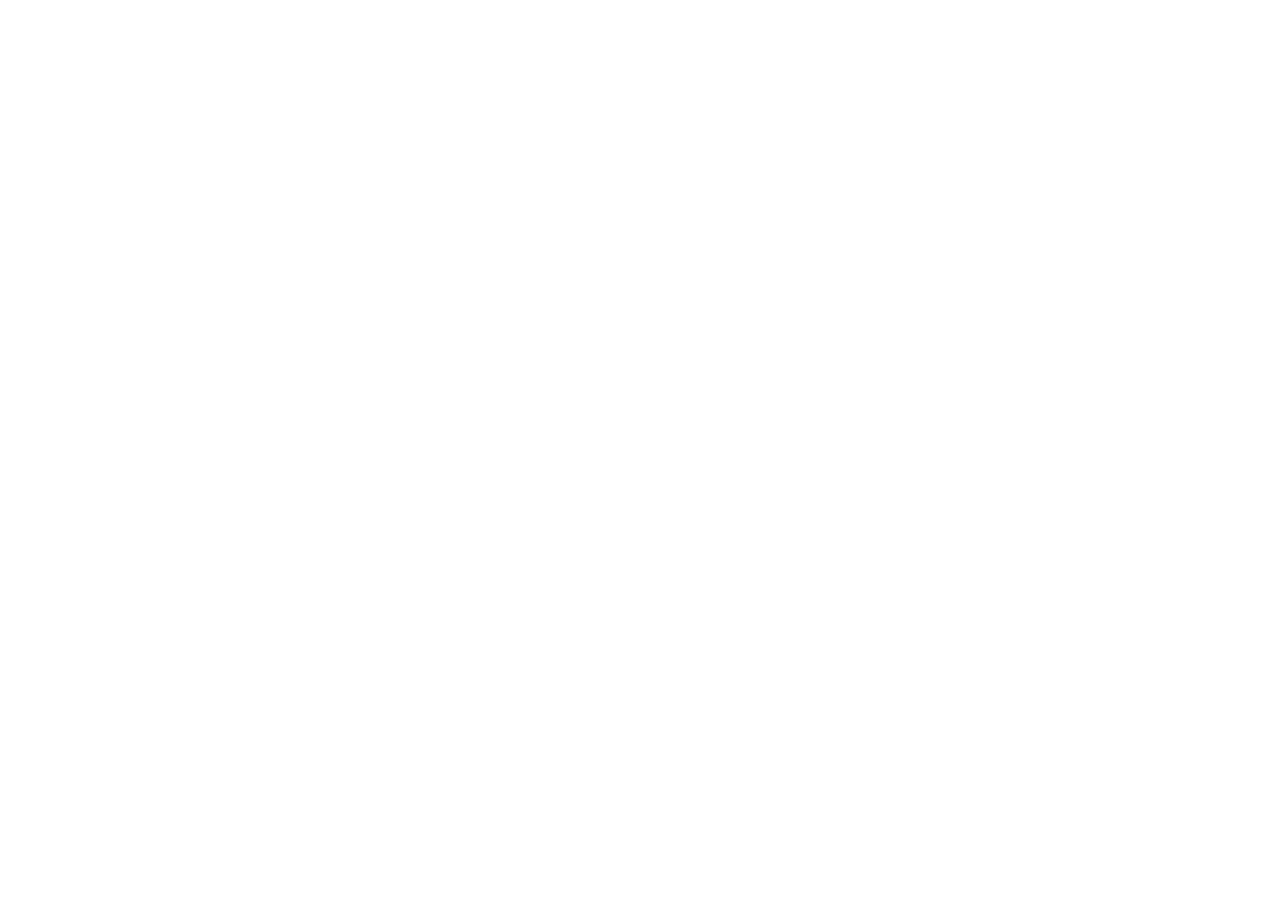
==== myfuture.html @ b5987995 "feat:Add my future page" ====
<!DOCTYPE html>
<html lang="en">
<head>
    <meta charset="UTF-8">
    <meta name="viewport" content="width=device-width, initial-scale=1.0">
    <title>Document</title>
</head>
<body>
    
</body>
</html>
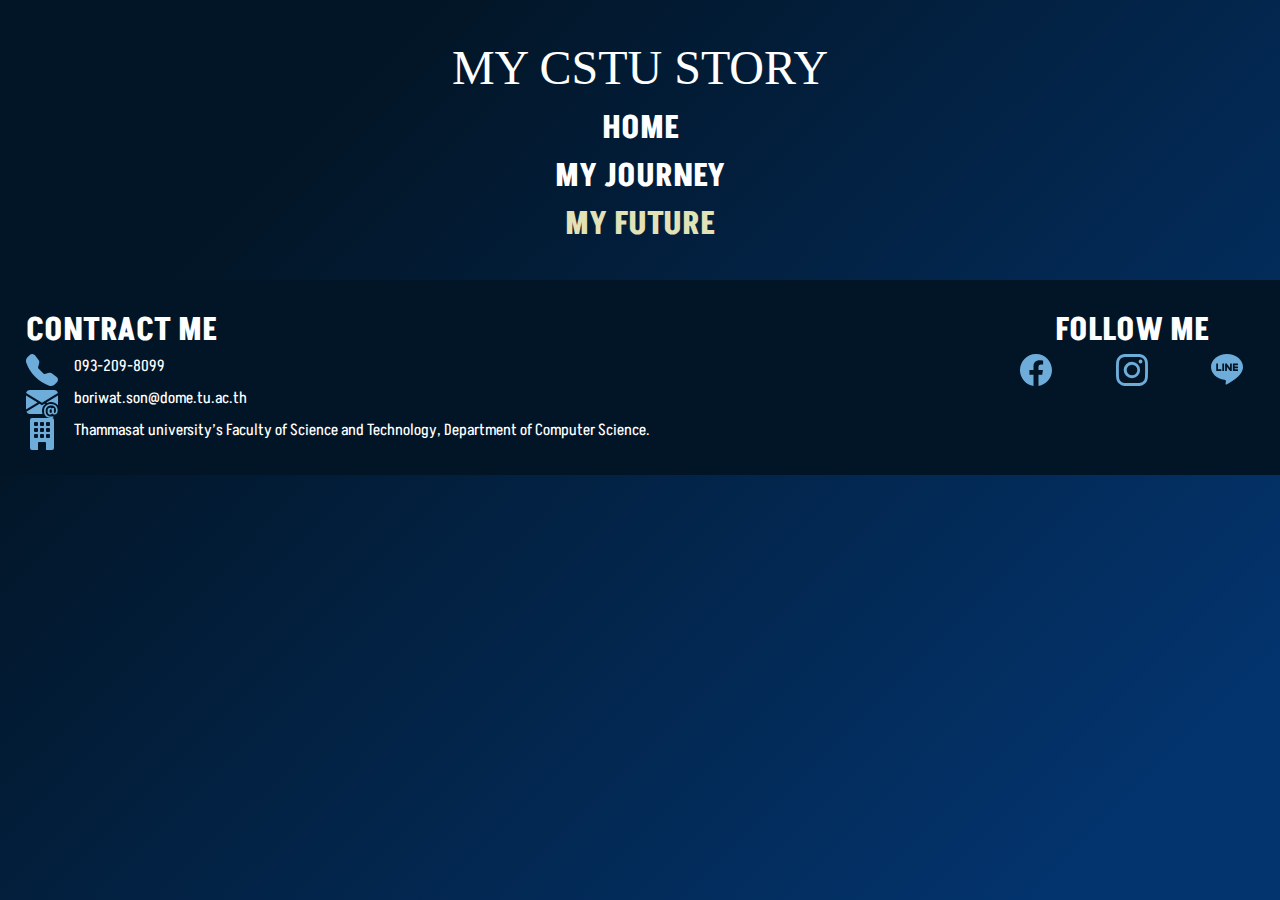
==== commit 7807723d: "feat:Add content in myfuture page." ====
--- a/myfuture.html
+++ b/myfuture.html
@@ -3,9 +3,36 @@
 <head>
     <meta charset="UTF-8">
     <meta name="viewport" content="width=device-width, initial-scale=1.0">
-    <title>Document</title>
+    <title>My Future</title>
+    <link rel="stylesheet" href="mystyle.css">
+    <link href="https://fonts.googleapis.com/css2?family=Akshar:wght@300..700&display=swap" rel="stylesheet">
+    <link href="https://fonts.googleapis.com/css2?family=Covered+By+Your+Grace&family=Lilita+One&family=Montserrat:ital,wght@0,100..900;1,100..900&family=Permanent+Marker&family=SUSE:wght@100..800&display=swap" rel="stylesheet">
 </head>
 <body>
-    
+    <header>
+        <ul class="header-text">
+            <li><a id="Logo" href="index.html" rel="noopener noreferrer">MY CSTU STORY</a></li>
+            <li><h2><a href="index.html" rel="noopener noreferrer">HOME</a></h2></li>
+            <li><h2><a href="myjourney.html" rel="noopener noreferrer">MY JOURNEY</a></h2></li>
+            <li><h2><a href="myfuture.html" rel="noopener noreferrer" style="color: var(--link-hover-color);">MY FUTURE</a></h2></li>
+        </ul>
+    </header>
+    <footer>
+        <ul class="footer-left">
+            <li><h2>CONTRACT ME</h2></li>
+            <li><img class="icon" src="resources/telephone-fill.svg"></img><p> 093-209-8099</p></li>
+            <li><img class="icon" src="resources/envelope-at-fill.svg"></img><p> boriwat.son@dome.tu.ac.th</p></li>
+            <li><img class="icon" src="resources/building-fill.svg"></img><a href="https://cs.sci.tu.ac.th" target="_blank" style="text-align: left;"><p> Thammasat university’s Faculty of Science and Technology, Department of Computer Science.</p></a></li>
+        </ul>
+        <aside class="footer-right">
+            <h2>FOLLOW ME</h2>
+            <ul>
+                <li><a href="https://www.facebook.com/meammi442" target="_blank" rel="noopener noreferrer"><img class="icon" src="resources/facebook.svg" alt="facebook"></img></a></li>
+                <li><a href="https://www.instagram.com/meammi_team/" target="_blank" rel="noopener noreferrer"><img class="icon" src="resources/instagram.svg" alt="instagram"></img></a></li>
+                <li><a href="" target="_blank" rel="noopener noreferrer"><img class="icon" src="resources/line.svg" alt="line"></img></a></li>
+            </ul> 
+            </div>
+        </aside>
+    </footer>
 </body>
 </html>--- a/mystyle.css
+++ b/mystyle.css
@@ -0,0 +1,335 @@
+*{
+    box-sizing: border-box;
+    margin: 0;
+    padding: 0;
+}
+:root {
+    --primary-color: #021526;
+    --secondary-color: #03346E;
+    --accent-color: #6EACDA;
+    --text-color: #FFFFFF;
+    --link-color: #FFFFFF;
+    --link-hover-color: #E2E2B6;
+    --gradient-bg: linear-gradient(315deg, var(--secondary-color)10%,var(--primary-color)80%);
+}
+html,body{
+    color: var(--text-color);
+    line-height: 1.5;
+    font-size: 1rem;
+    min-height: 100vh;
+    text-align: center;
+    background: var(--gradient-bg);
+    font-family: "Akshar", sans-serif;
+    display: flex;
+    flex-direction: column;
+}
+h1{
+    font-size: 4rem;
+}
+h2{
+    font-size: 3rem;
+}
+p{
+    font-size: 2rem;
+}
+li{
+    font-size: 2rem;
+}
+a{
+    color: var(--text-color);
+}
+a:link{
+    text-decoration: none;
+}
+a:hover{
+    color: var(--link-hover-color);
+}
+.icon{
+    width: 2em;
+    height: auto;
+}
+ul{
+    font-size: 2.5em;
+    list-style-type: none;
+}
+
+header{
+    display: flex;
+    align-items: center;
+    justify-content: center;
+    width: 100%;
+    min-height: 20%;
+    padding: 2em;
+}
+#Logo{
+    font-size: 3rem;
+    font-family: "Permanent Marker", cursive;
+    text-wrap: wrap;
+ }
+.header-container{
+    width: 100%;
+    height: 100%;
+}
+.header-text{
+    width: 100%;
+    columns: 4;
+    column-gap: 0;
+    text-align: center;
+}
+
+.main{
+    display: flex;
+    width: 100%;
+    min-height: 60%;
+    padding:0 4% 0 4%;
+    margin: 2% 0 2% 0;
+}
+.main-content{
+    text-align: left;
+}
+.main-content ul{
+    list-style-type: circle;
+}
+.video{
+    display: flex;
+    width: 100%;
+    height: 30%;
+}
+.left{
+    display: block;
+    justify-content: flex-start;
+    align-items: flex-start;
+    flex-direction: row;
+    max-width: 30%;
+}
+.left img {
+    max-width: 70%;
+    border-radius: 20%;
+}
+.left-text{
+    flex-wrap: wrap;
+    padding-top: 2%;
+    padding-left: 10%;
+    padding-right: 10%;
+    column-count: 2;
+}
+.left-text li{
+    display: flex;
+    align-items: center;
+    flex-wrap: nowrap;
+    gap: 0.5em;
+}
+
+footer{
+    min-height: 20% ;
+    width: 100%;
+    display: flex;
+    padding:2%;
+    background: var(--primary-color);    
+}
+.footer-left{
+    flex: 4;
+}
+.footer-left li{
+    display:flex;
+    gap: 1em;
+}
+.footer-right{
+    flex: 1;
+}
+.footer-right ul{
+    columns: 3;
+}
+
+.timeline-container{
+    min-height: 60%;
+    width: 60%;
+    margin: 0 auto;
+    flex: 1;
+    position: relative;
+    padding: 2% 0 2% 0%;
+}
+.timeline-container::after{
+    content: '';
+    position: absolute;
+    min-width: 0.5rem;
+    height: 90%;
+    background-color: white;
+    top: 5%;
+    bottom: 0;
+    left: 50%;
+}
+.container{
+    position: relative;
+    width: 50%;
+    text-align: left;
+}
+.container::after {
+    content: '';
+    position: absolute;
+    width: 1em;
+    height: 1em;
+    right: -2%;
+    bottom: 50%;
+    background-color: white;
+    border: 4px solid #FF9F55;
+    border-radius: 50%;
+    z-index: 1;
+}
+.left-timeline{
+    left: 0%;
+}
+.right-timeline{
+    left: 55%;
+}
+.right-timeline::after{
+    left: -11%;
+}
+@media all and (max-width: 1440px) {
+    .header-text{
+        display: flex;
+        justify-content: center;
+        flex-direction: column;
+    }
+    #Logo{
+        font-size: 3rem;
+    }
+    h1{
+        font-size: 3rem;
+    }
+    h2{
+        font-size: 2rem;
+    }
+    p{
+        font-size: 1rem;
+    }
+    li{
+        font-size: 1rem;
+    }
+    .left-text{
+        column-count: 1;
+    }
+}
+@media all and (max-width: 1024px) {
+
+    #Logo{
+        font-size: 3rem;
+    }
+    h1{
+        font-size: 3rem;
+    }
+    h2{
+        font-size: 2rem;
+    }
+    p{
+        font-size: 1rem;
+    }
+    li{
+        font-size: 1rem;
+    }
+    header{
+        padding: 0;
+    }
+    .header-text{
+        column-count: 1;
+    }
+    .left-text{
+        column-count: 1;
+    }
+    .icon{
+        width: 2em;
+        height: auto;
+    }
+
+}
+@media all and (max-width: 768px) {
+    .main{
+        display: flex;
+        flex-direction: column;
+        justify-content: center;
+        align-items: center;
+    }
+    .main-content{
+        display: flex;
+        flex-direction: column;
+        justify-content: center;
+        align-items: center;
+    }
+    .video{
+        display: flex;
+        width: 50%;
+        height: 30%;
+    }
+    #Logo{
+        font-size: 2rem;
+    }
+    h1{
+        font-size: 1rem;
+    }
+    h2{
+        font-size: 1rem;
+    }
+    p{
+        font-size: 0.5rem;
+    }
+    li{
+        font-size: 0.5rem;
+    }
+    header{
+        padding: 0;
+    }
+    .header-text{
+        column-count: 1;
+    }
+    .left-text{
+        column-count: 2;
+    }
+    .icon{
+        width: 1rem;
+        height: auto;
+    }
+    
+
+}
+@media all and (max-width: 480px) {
+    .main{
+        display: flex;
+        flex-direction: column;
+        justify-content: center;
+        align-items: center;
+        padding: 0 8% 0 8%;
+    }
+    .video{
+        display: flex;
+        width: 50%;
+        height: 30%;
+    }
+    #Logo{
+        font-size: 1rem;
+    }
+    h1{
+        font-size: 1rem;
+    }
+    h2{
+        font-size: 1rem;
+    }
+    p{
+        font-size: 0.5rem;
+    }
+    li{
+        font-size: 0.5rem;
+    }
+    header{
+        padding: 0;
+    }
+    .header-text{
+        column-count: 1;
+    }
+    .left-text{
+        column-count: 2;
+    }
+    .icon{
+        width: 1rem;
+        height: auto;
+    }
+}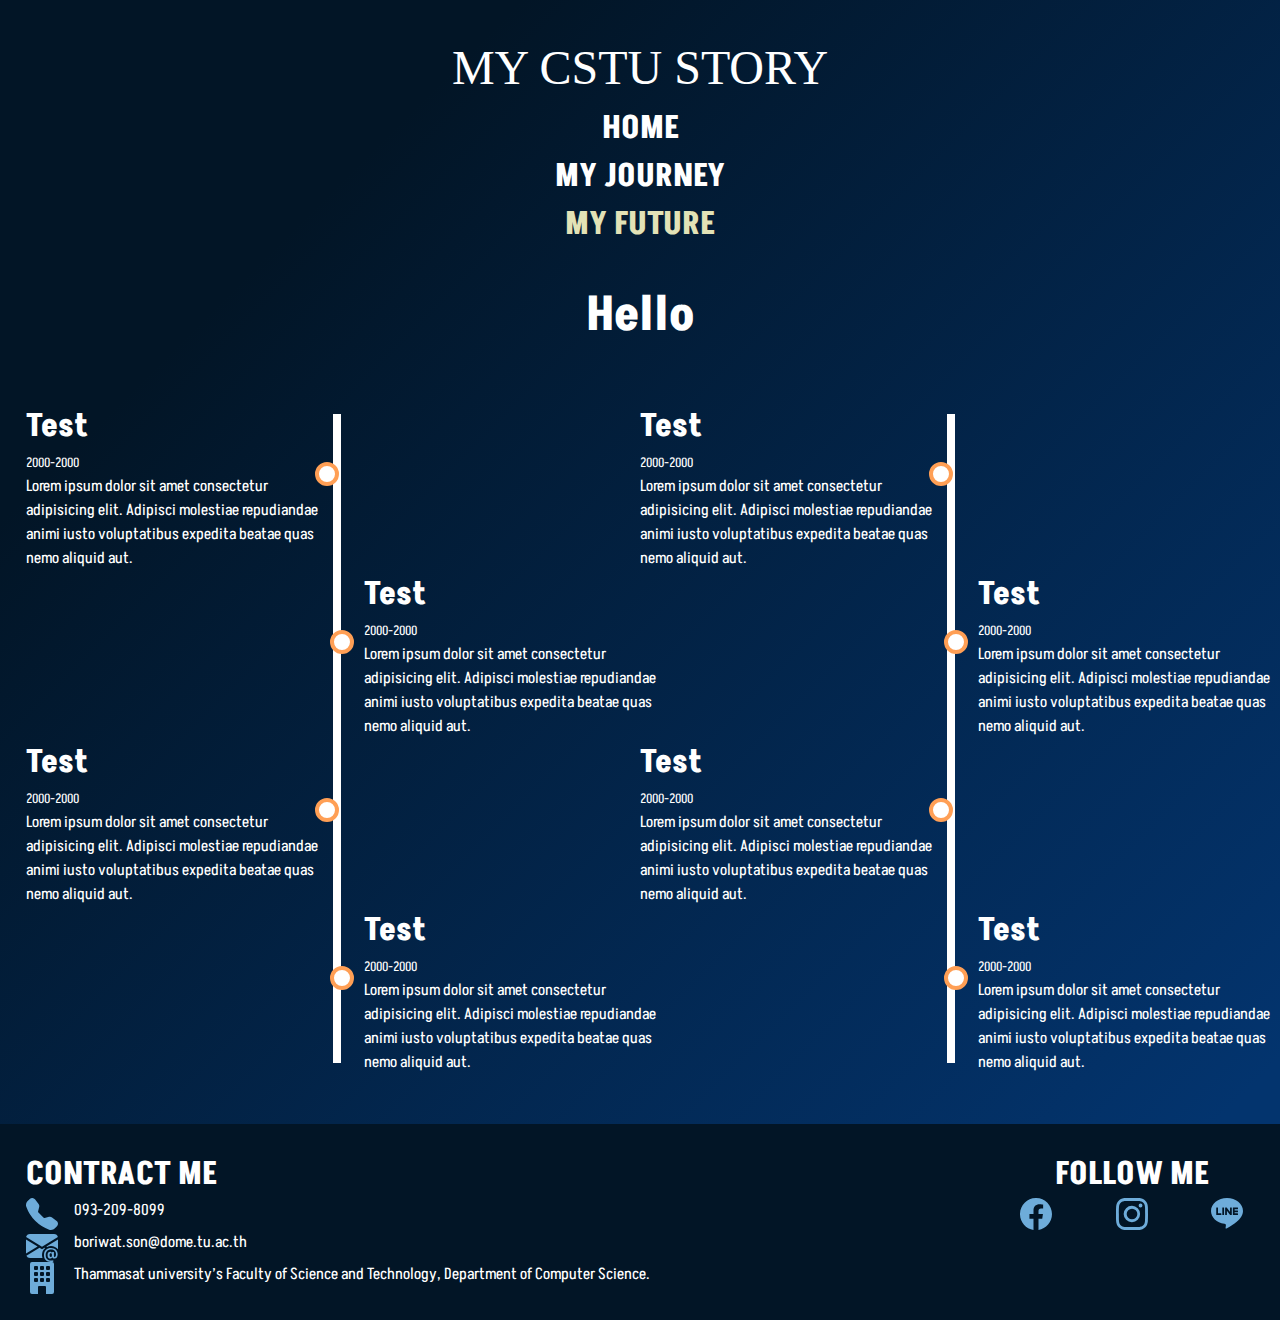
==== commit 54a73046: "feat:Add protoype design in my future page" ====
--- a/myfuture.html
+++ b/myfuture.html
@@ -17,6 +17,55 @@
             <li><h2><a href="myfuture.html" rel="noopener noreferrer" style="color: var(--link-hover-color);">MY FUTURE</a></h2></li>
         </ul>
     </header>
+    <div class="main-myfuture">
+        <h1>Hello</h1>
+    </div>
+    <div class="double-timeline">
+        <div class="timeline-container">
+            <div class="container left-timeline">
+                <h2>Test</h2>
+                <small>2000-2000</small>
+                <p>Lorem ipsum dolor sit amet consectetur adipisicing elit. Adipisci molestiae repudiandae animi iusto voluptatibus expedita beatae quas nemo aliquid aut.</p>
+            </div>
+            <div class="container right-timeline">
+                <h2>Test</h2>
+                <small>2000-2000</small>
+                <p>Lorem ipsum dolor sit amet consectetur adipisicing elit. Adipisci molestiae repudiandae animi iusto voluptatibus expedita beatae quas nemo aliquid aut.</p>
+            </div>
+            <div class="container left-timeline">
+                <h2>Test</h2>
+                <small>2000-2000</small>
+                <p>Lorem ipsum dolor sit amet consectetur adipisicing elit. Adipisci molestiae repudiandae animi iusto voluptatibus expedita beatae quas nemo aliquid aut.</p>
+            </div>
+            <div class="container right-timeline">
+                <h2>Test</h2>
+                <small>2000-2000</small>
+                <p>Lorem ipsum dolor sit amet consectetur adipisicing elit. Adipisci molestiae repudiandae animi iusto voluptatibus expedita beatae quas nemo aliquid aut.</p>
+            </div>
+        </div>
+        <div class="timeline-container">
+            <div class="container left-timeline">
+                <h2>Test</h2>
+                <small>2000-2000</small>
+                <p>Lorem ipsum dolor sit amet consectetur adipisicing elit. Adipisci molestiae repudiandae animi iusto voluptatibus expedita beatae quas nemo aliquid aut.</p>
+            </div>
+            <div class="container right-timeline">
+                <h2>Test</h2>
+                <small>2000-2000</small>
+                <p>Lorem ipsum dolor sit amet consectetur adipisicing elit. Adipisci molestiae repudiandae animi iusto voluptatibus expedita beatae quas nemo aliquid aut.</p>
+            </div>
+            <div class="container left-timeline">
+                <h2>Test</h2>
+                <small>2000-2000</small>
+                <p>Lorem ipsum dolor sit amet consectetur adipisicing elit. Adipisci molestiae repudiandae animi iusto voluptatibus expedita beatae quas nemo aliquid aut.</p>
+            </div>
+            <div class="container right-timeline">
+                <h2>Test</h2>
+                <small>2000-2000</small>
+                <p>Lorem ipsum dolor sit amet consectetur adipisicing elit. Adipisci molestiae repudiandae animi iusto voluptatibus expedita beatae quas nemo aliquid aut.</p>
+            </div>
+        </div>
+    </div>
     <footer>
         <ul class="footer-left">
             <li><h2>CONTRACT ME</h2></li>
--- a/mystyle.css
+++ b/mystyle.css
@@ -185,6 +185,18 @@
 .right-timeline::after{
     left: -11%;
 }
+
+.double-timeline{
+    display: flex;
+    flex: 1;
+    padding: 1%;
+    margin: 1%;
+}
+/* .double-timeline div:nth-child(1),div:nth-child(2){
+    margin-left: 1%;
+    margin-right: 1%;
+} */
+
 @media all and (max-width: 1440px) {
     .header-text{
         display: flex;
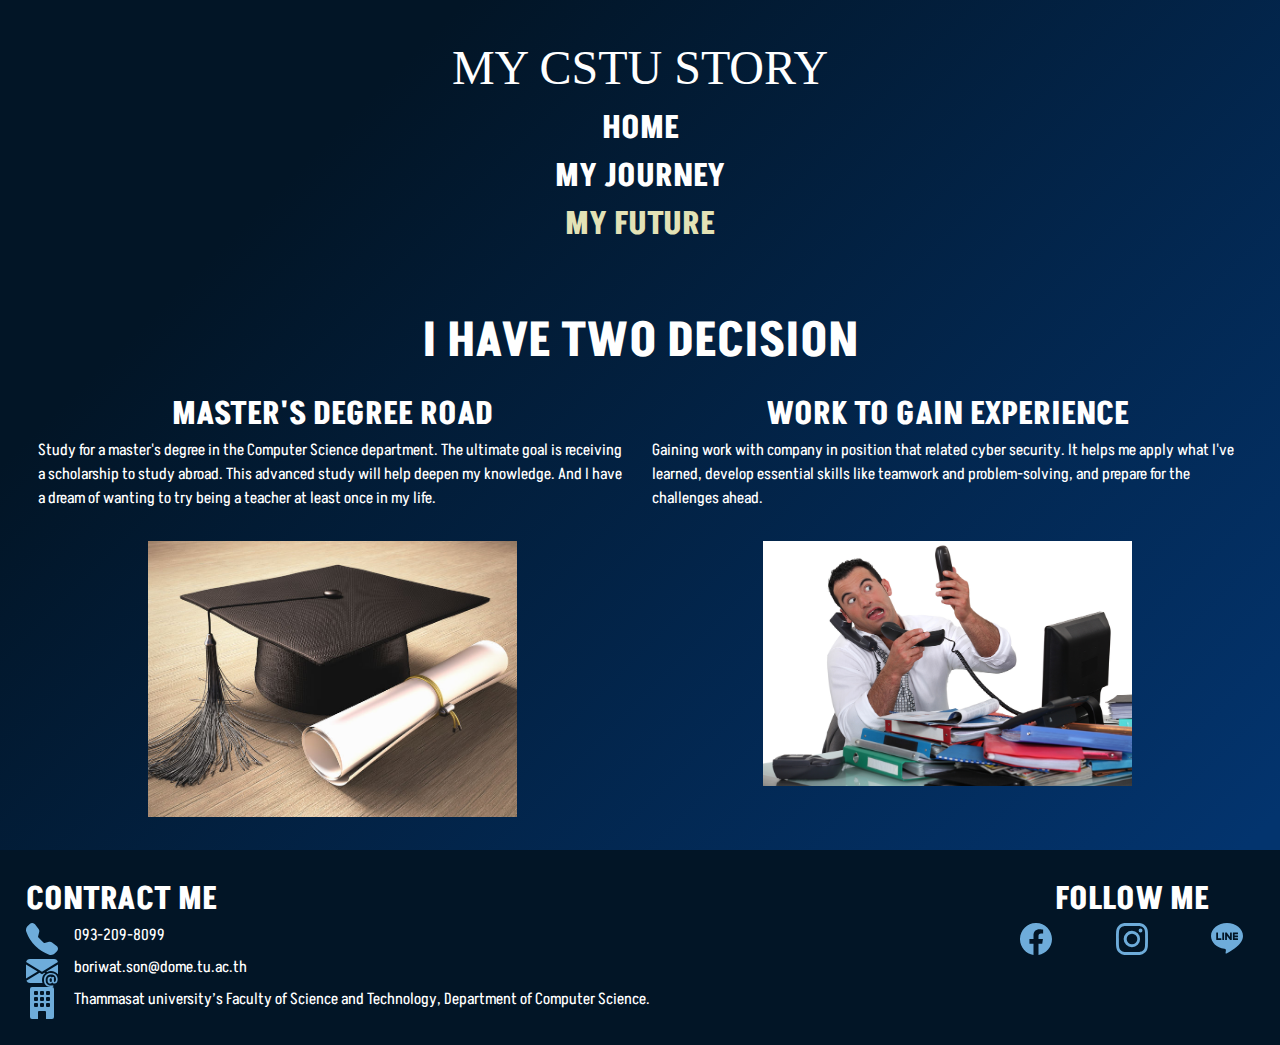
==== commit 0b180cf8: "refactor:Redesign in my future page" ====
--- a/myfuture.html
+++ b/myfuture.html
@@ -17,52 +17,20 @@
             <li><h2><a href="myfuture.html" rel="noopener noreferrer" style="color: var(--link-hover-color);">MY FUTURE</a></h2></li>
         </ul>
     </header>
-    <div class="main-myfuture">
-        <h1>Hello</h1>
-    </div>
-    <div class="double-timeline">
-        <div class="timeline-container">
-            <div class="container left-timeline">
-                <h2>Test</h2>
-                <small>2000-2000</small>
-                <p>Lorem ipsum dolor sit amet consectetur adipisicing elit. Adipisci molestiae repudiandae animi iusto voluptatibus expedita beatae quas nemo aliquid aut.</p>
+    <div class="main-future">
+        <div class="main-text">
+            <h1>I HAVE TWO DECISION</h1>
+        </div>
+        <div class="container-future">
+            <div class="main-future-content">
+                <h2>MASTER'S DEGREE ROAD</h2>
+                <p>Study for a master's degree in the Computer Science department. The ultimate goal is receiving a scholarship to study abroad. This advanced study will help deepen my knowledge. And I have a dream of wanting to try being a teacher at least once in my life.</p>
+                <img src="resources/masters-degree.jpg" alt="masters-degree">
             </div>
-            <div class="container right-timeline">
-                <h2>Test</h2>
-                <small>2000-2000</small>
-                <p>Lorem ipsum dolor sit amet consectetur adipisicing elit. Adipisci molestiae repudiandae animi iusto voluptatibus expedita beatae quas nemo aliquid aut.</p>
-            </div>
-            <div class="container left-timeline">
-                <h2>Test</h2>
-                <small>2000-2000</small>
-                <p>Lorem ipsum dolor sit amet consectetur adipisicing elit. Adipisci molestiae repudiandae animi iusto voluptatibus expedita beatae quas nemo aliquid aut.</p>
-            </div>
-            <div class="container right-timeline">
-                <h2>Test</h2>
-                <small>2000-2000</small>
-                <p>Lorem ipsum dolor sit amet consectetur adipisicing elit. Adipisci molestiae repudiandae animi iusto voluptatibus expedita beatae quas nemo aliquid aut.</p>
-            </div>
-        </div>
-        <div class="timeline-container">
-            <div class="container left-timeline">
-                <h2>Test</h2>
-                <small>2000-2000</small>
-                <p>Lorem ipsum dolor sit amet consectetur adipisicing elit. Adipisci molestiae repudiandae animi iusto voluptatibus expedita beatae quas nemo aliquid aut.</p>
-            </div>
-            <div class="container right-timeline">
-                <h2>Test</h2>
-                <small>2000-2000</small>
-                <p>Lorem ipsum dolor sit amet consectetur adipisicing elit. Adipisci molestiae repudiandae animi iusto voluptatibus expedita beatae quas nemo aliquid aut.</p>
-            </div>
-            <div class="container left-timeline">
-                <h2>Test</h2>
-                <small>2000-2000</small>
-                <p>Lorem ipsum dolor sit amet consectetur adipisicing elit. Adipisci molestiae repudiandae animi iusto voluptatibus expedita beatae quas nemo aliquid aut.</p>
-            </div>
-            <div class="container right-timeline">
-                <h2>Test</h2>
-                <small>2000-2000</small>
-                <p>Lorem ipsum dolor sit amet consectetur adipisicing elit. Adipisci molestiae repudiandae animi iusto voluptatibus expedita beatae quas nemo aliquid aut.</p>
+            <div class="main-future-content">
+                <h2>WORK TO GAIN EXPERIENCE</h2>
+                <p>Gaining work with company in position that related cyber security. It helps me apply what I've learned, develop essential skills like teamwork and problem-solving, and prepare for the challenges ahead.</p>
+                <img src="resources/working.jpg" alt="working">
             </div>
         </div>
     </div>
--- a/mystyle.css
+++ b/mystyle.css
@@ -32,6 +32,9 @@
 p{
     font-size: 2rem;
 }
+small{
+    font-size: 2rem;
+}
 li{
     font-size: 2rem;
 }
@@ -79,6 +82,7 @@
 
 .main{
     display: flex;
+    flex: 1;
     width: 100%;
     min-height: 60%;
     padding:0 4% 0 4%;
@@ -186,16 +190,34 @@
     left: -11%;
 }
 
-.double-timeline{
-    display: flex;
+.main-future{
     flex: 1;
-    padding: 1%;
-    margin: 1%;
-}
-/* .double-timeline div:nth-child(1),div:nth-child(2){
-    margin-left: 1%;
-    margin-right: 1%;
-} */
+    min-height: 60%;
+    padding: 2%;
+}
+.main-text{
+    width: 100%;
+    min-height: 10%;
+}
+.container-future{
+    width: 100%;
+    min-height: 90%;
+    display: flex;
+    justify-content: center;
+    margin-top: 1%;
+}
+.main-future-content{
+    width: 100%;
+}
+.main-future-content p{
+    text-align: left;
+    margin: 0% 2% 0% 2%;
+}
+.main-future-content img{
+    width: 60%;
+    height: auto;
+    margin-top: 5%;
+}
 
 @media all and (max-width: 1440px) {
     .header-text{
